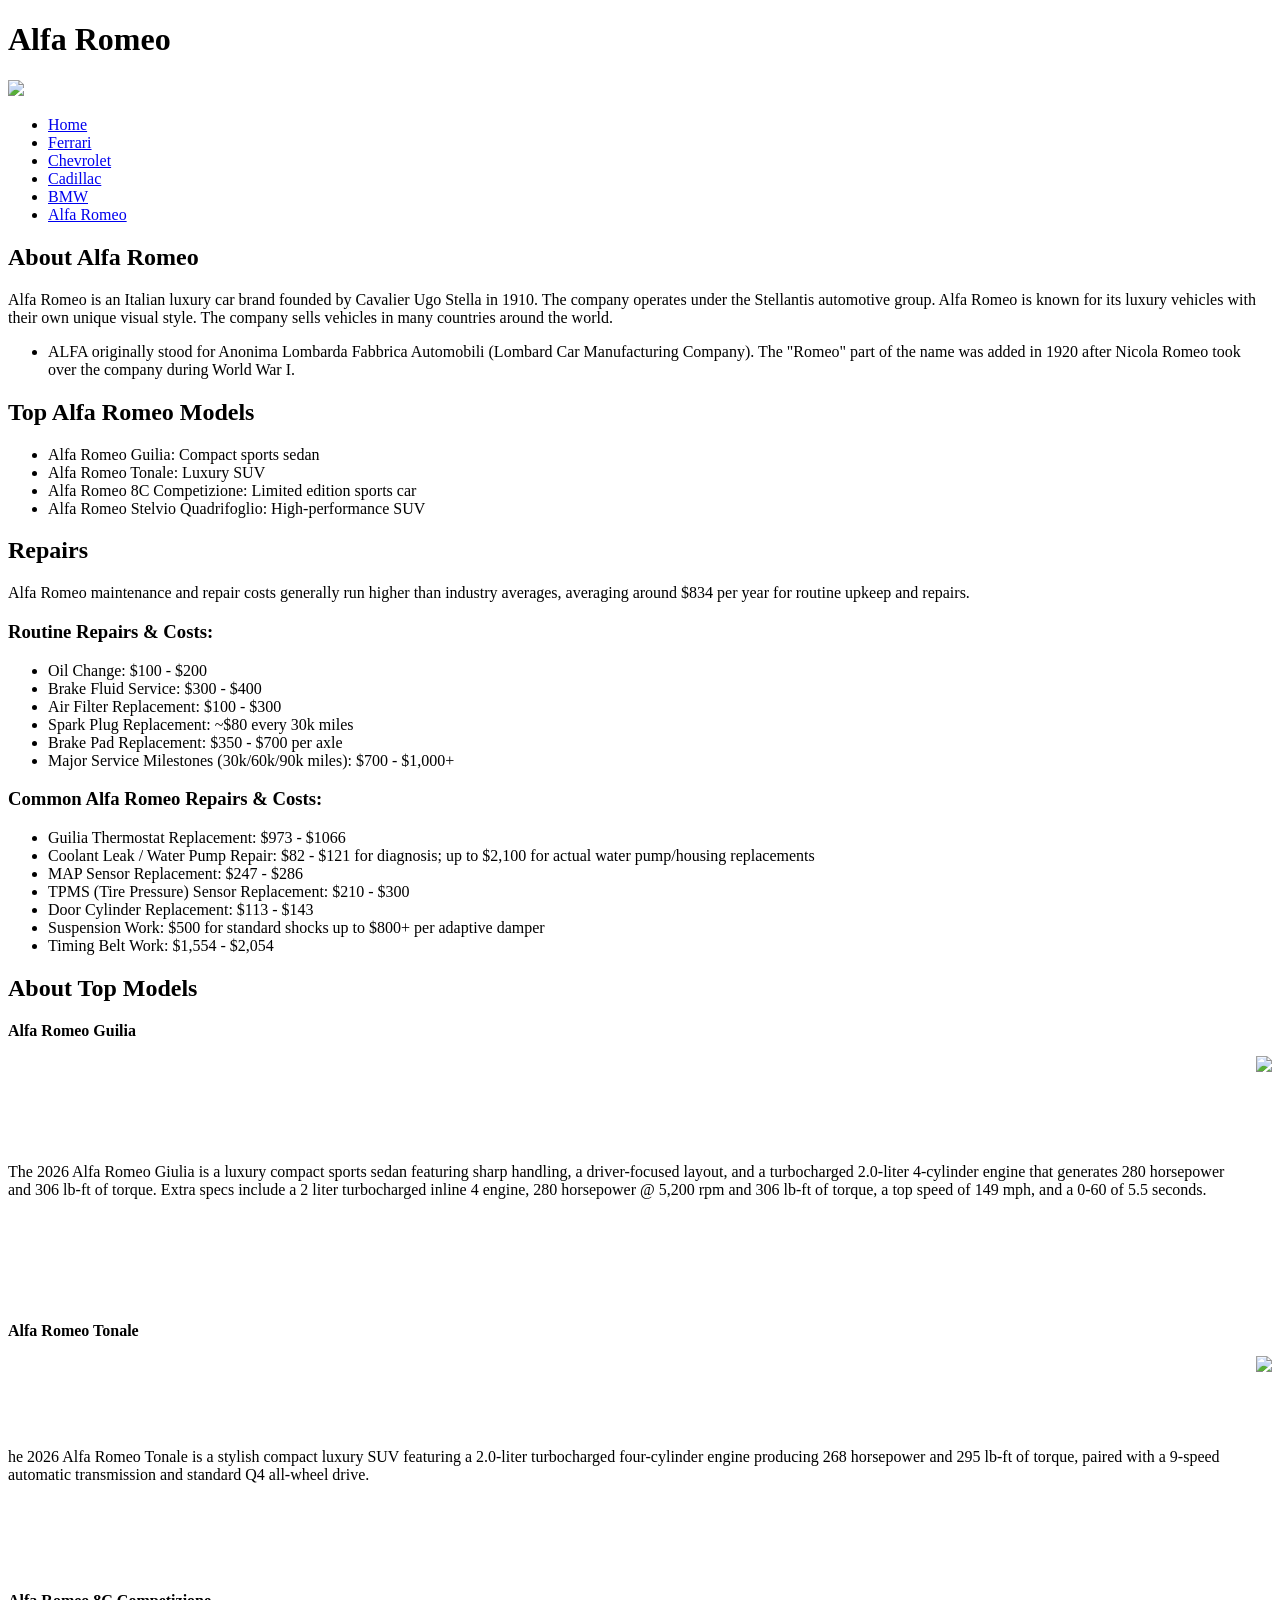
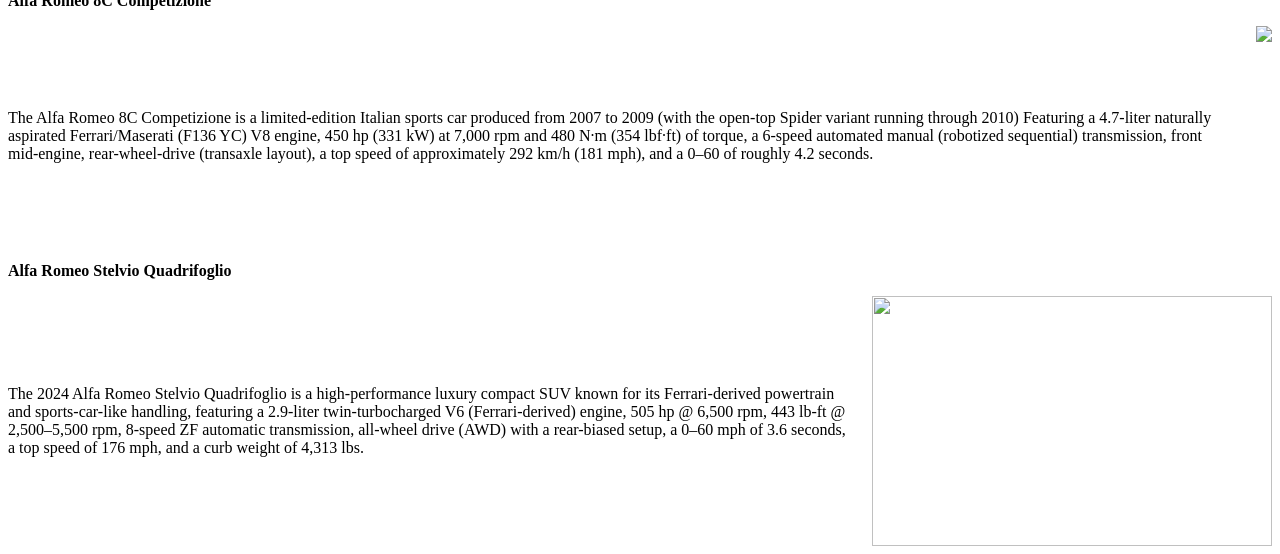
==== alfaromeo.html @ f88eddca "Add Alfa Romeo information page This HTML file contains information about Alfa Romeo, including its " ====
<!DOCTYPE html>
<head>
<title>Alfa Romeo Information</title>
<style>
.center-image {
display: block;
margin-left: auto;
margin-right: auto;
}
.container {
display: flex;
align-items: center;
gap: 20px;
}

.text-box {
flex: 1;
}

.side-image {
max-width: 300px;
height: auto;
}
</style>
<link rel="stylesheet" href="styles.css">
</head>
<body>
<h1>Alfa Romeo</h1>
<img src="logo.jpg" atl="Logo of company">
<nav>
    <ul>
      <li><a href="index.html">Home</a></li>
      <li><a href="ferrari.html">Ferrari</a></li>
      <li><a href="chevy.html">Chevrolet</a></li>
      <li><a href="cadillac.html">Cadillac</a></li>
      <li><a href="bmw.html">BMW</a></li>
      <li><a href="alfaromeo.html">Alfa Romeo</a></li>
    </ul>
  </nav>
<h2>About Alfa Romeo</h2>
<p>
Alfa Romeo is an Italian luxury car brand founded by Cavalier Ugo Stella in 1910. The company operates under the Stellantis automotive group.
Alfa Romeo is known for its luxury vehicles with their own unique visual style. The company sells vehicles in many countries around the world.
</p>
<ul>
<li> ALFA originally stood for Anonima Lombarda Fabbrica Automobili (Lombard Car Manufacturing Company). The "Romeo" part of the name was added in 1920 after Nicola Romeo took over the company during World War I.</li>
</ul>
<h2>Top Alfa Romeo Models</h2>
<ul>
<li>Alfa Romeo Guilia: Compact sports sedan</li>
<li>Alfa Romeo Tonale: Luxury SUV</li>
<li>Alfa Romeo 8C Competizione: Limited edition sports car</li>
<li>Alfa Romeo Stelvio Quadrifoglio: High-performance SUV</li>
</ul>
<h2>Repairs</h2>
<p>
Alfa Romeo maintenance and repair costs generally run higher than industry averages, averaging around $834 per year for routine upkeep and repairs.
</p>
<h3>Routine Repairs & Costs:</h3>
<ul>
<li>Oil Change: $100 - $200</li>
<li>Brake Fluid Service: $300 - $400</li>
<li>Air Filter Replacement: $100 - $300</li>
<li>Spark Plug Replacement: ~$80 every 30k miles </li>
<li>Brake Pad Replacement: $350 - $700 per axle</li>
<li>Major Service Milestones (30k/60k/90k miles): $700 - $1,000+</li>
</ul>
<h3>Common Alfa Romeo Repairs & Costs:</h3>
<ul>
<li>Guilia Thermostat Replacement: $973 - $1066</li>
<li>Coolant Leak / Water Pump Repair: $82 - $121 for diagnosis; up to $2,100 for actual water pump/housing replacements</li>
<li>MAP Sensor Replacement: $247 - $286</li>
<li>TPMS (Tire Pressure) Sensor Replacement: $210 - $300 </li>
<li>Door Cylinder Replacement: $113 - $143</li>
<li>Suspension Work: $500 for standard shocks up to $800+ per adaptive damper</li>
<li>Timing Belt Work: $1,554 - $2,054</li>
</ul>
<h2>About Top Models</h2>
<p><strong>Alfa Romeo Guilia</strong></p>
<div class="container">
<div class="text-box">
<p>The 2026 Alfa Romeo Giulia is a luxury compact sports sedan featuring sharp handling, a driver-focused layout, and a turbocharged 2.0-liter 4-cylinder engine that generates 280 horsepower and 306 lb-ft of torque.
Extra specs include a 2 liter turbocharged inline 4 engine, 280 horsepower @ 5,200 rpm and 306 lb-ft of torque, a top speed of 149 mph, and a 0-60 of 5.5 seconds.</p>
</div>
<img src = "https://uploads.onecompiler.io/45883758a/1793818055672/Guilia.jpeg" height = "250" class = center-image>
</div>
<p><strong>Alfa Romeo Tonale</strong></p>
<div class="container">
<div class="text-box">
<p>he 2026 Alfa Romeo Tonale is a stylish compact luxury SUV featuring a 2.0-liter turbocharged four-cylinder engine producing 268 horsepower and 295 lb-ft of torque, paired with a 9-speed automatic transmission and standard Q4 all-wheel drive.</p>
</div>
<img src = "https://uploads.onecompiler.io/45883758a/45883nuu3/Tonale.jpeg" height = "220" class = center-image>
</div>
<p><strong>Alfa Romeo 8C Competizione</strong></p>
<div class="container">
<div class="text-box">
<p>The Alfa Romeo 8C Competizione is a limited-edition Italian sports car produced from 2007 to 2009 (with the open-top Spider variant running through 2010) Featuring a 4.7-liter naturally aspirated Ferrari/Maserati (F136 YC) V8 engine, 450 hp (331 kW) at 7,000 rpm and 480 N·m (354 lbf·ft) of torque, a 6-speed automated manual (robotized sequential) transmission, front mid-engine, rear-wheel-drive (transaxle layout), a top speed of approximately 292 km/h (181 mph), and a 0–60 of roughly 4.2 seconds.</p>
</div>
<img src = "https://uploads.onecompiler.io/45883758a/45883nuu3/8c.jpeg" height = "220" class = center-image>
</div>
<p><strong>Alfa Romeo Stelvio Quadrifoglio</strong></p>
<div class="container">
<div class="text-box">
<p>The 2024 Alfa Romeo Stelvio Quadrifoglio is a high-performance luxury compact SUV known for its Ferrari-derived powertrain and sports-car-like handling, featuring
a 2.9-liter twin-turbocharged V6 (Ferrari-derived) engine,
505 hp @ 6,500 rpm,
443 lb-ft @ 2,500–5,500 rpm,
8-speed ZF automatic transmission,
all-wheel drive (AWD) with a rear-biased setup,
a 0–60 mph of 3.6 seconds,
a top speed of 176 mph,
and a curb weight of 4,313 lbs.</p>
</div>
<img src = "https://uploads.onecompiler.io/45883758a/458w7tdk4/SQ.png" height = "250", width = "400" class = center-image>
</div>
</body>
</html>
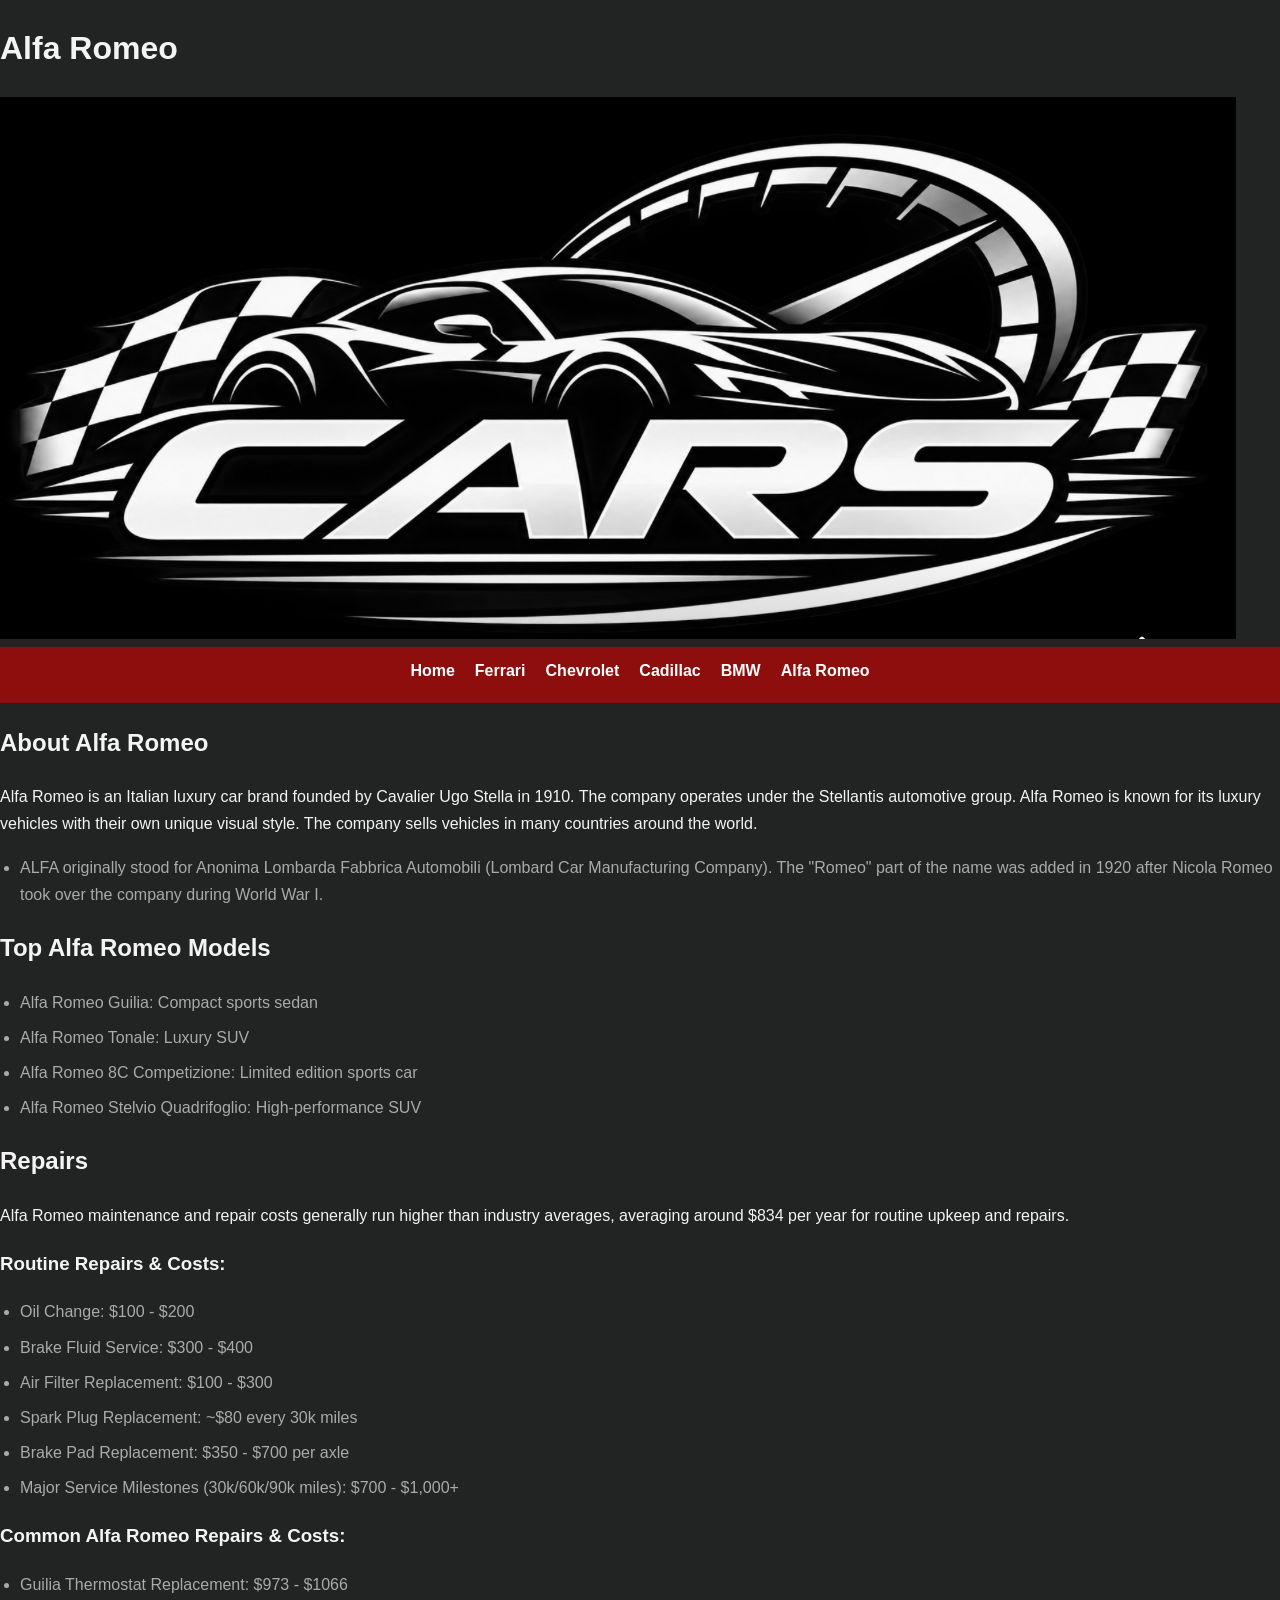
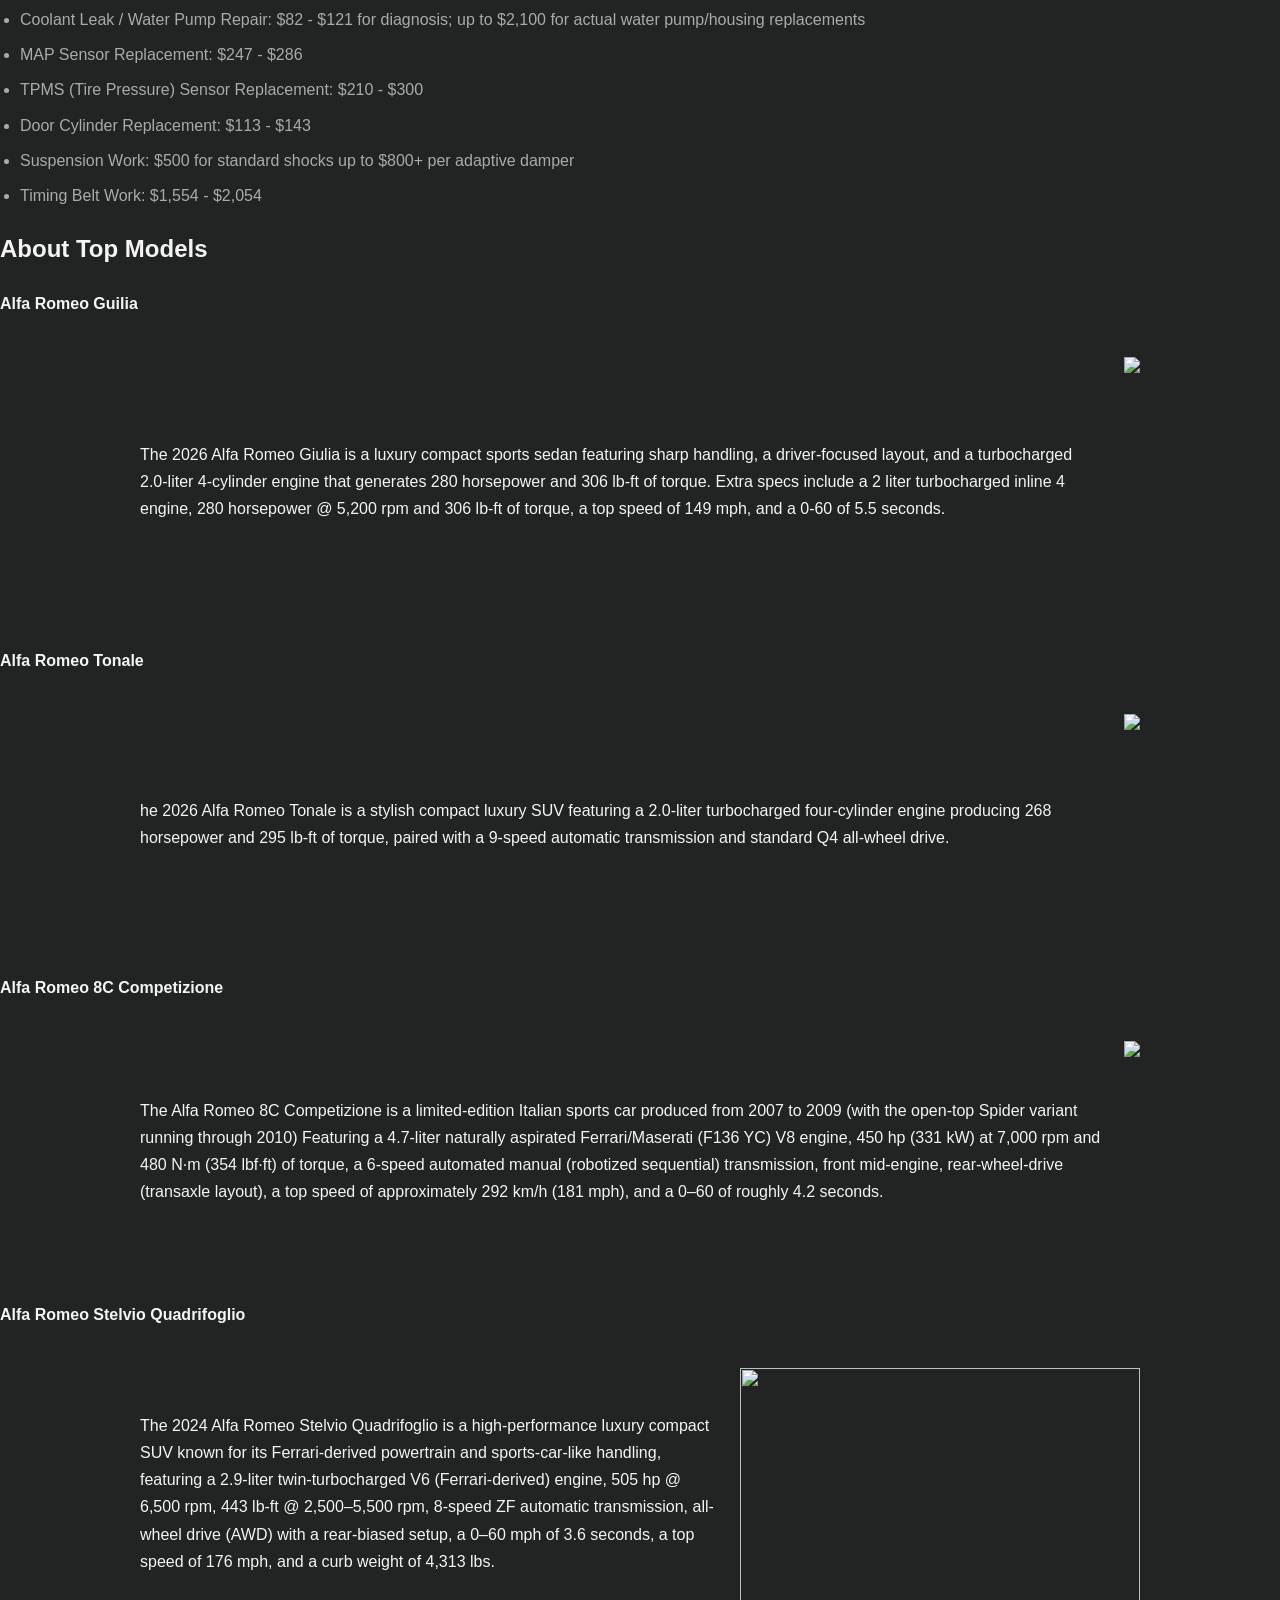
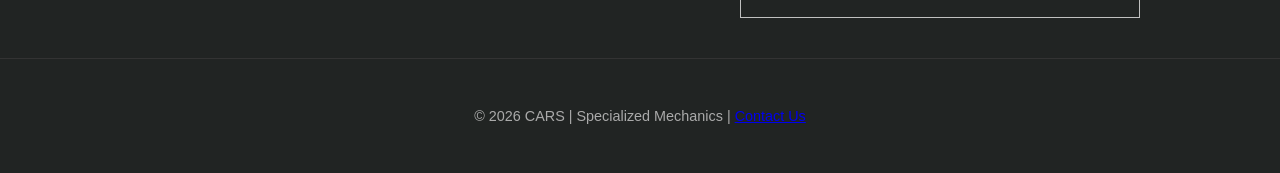
==== commit 17e2f6a7: "Add footer with contact information to alfaromeo.html" ====
--- a/alfaromeo.html
+++ b/alfaromeo.html
@@ -114,4 +114,7 @@
 <img src = "https://uploads.onecompiler.io/45883758a/458w7tdk4/SQ.png" height = "250", width = "400" class = center-image>
 </div>
 </body>
+<footer>
+<p>&copy; 2026 CARS | Specialized Mechanics | <a href="mailto:ambpow@gmail.com">Contact Us</a>
+</footer>
 </html>
--- a/styles.css
+++ b/styles.css
@@ -0,0 +1,134 @@
+:root{
+    --primary-bg: #212423;
+    --card-bg: #0e0c0c;
+    --accent-color: #8e0e0e;
+    --text-main: #f4f4f4;
+    --text-muted: #aaaaaa;
+}
+body{
+    background-color: var(--primary-bg);
+    color: var(--text-main);
+    font-family: 'Montserrat', sans-serif;
+    margin: 0;
+    padding:  0;
+    line-height: 1.7;
+
+     nav ul {
+      list-style: none;
+      margin: 0;
+      padding: 10px;
+      background: #8e0e0e;
+      display: flex;
+      justify-content: center;
+      gap: 20px;
+    }
+    nav a {
+      color: #fff;
+      text-decoration: none;
+      font-weight: bold;
+    }
+      header, footer {
+      text-align: center;
+      padding: 30px 20px;
+    }
+</style>
+}
+.navbar{
+    background-color: var(--card-bg);
+    display: flex;
+    justify-content: space-between;
+    align-items: center;
+    padding: 15px 40px;
+    border-bottom: 2px solid #333333;
+}
+.nav-brand{
+    font-size: 1.5rem;
+    font-weight: 700;
+    color: var(--accent-color);
+    letter-spacing: 2px;
+}
+.nav-links{
+    list-style: none;
+    display: flex;
+    gap: 25px;
+    margin: 0;
+    padding: 0;
+}
+.nav-links a{
+    color: var(--text-main);
+    text-decoration: none;
+    font-weight: 600;
+}
+.nav-links a:hover{
+    color: var(--accent-color);
+}
+header{
+    background: linear-gradient(rgba(0, 0, 0, 0.75)), (rgba(0, 0, 0, 0.85));
+    text-align: center;
+    padding: 80px 20px;
+    border-bottom: 4px solid var(--accent-color);
+}
+header h1{
+    color: var(--accent-color);
+    font-size: 4rem;
+    text-transform: uppercase;
+    margin: 0;
+    letter-spacing: 4px;
+}
+.subtitle{
+    color: var(--text-muted);
+    font-size: 1.1rem;
+    margin-top: 10px;
+}
+.container{
+    max-width: 1000px;
+    margin: 40px auto;
+    padding: 0 20 px;
+}
+.card{
+    background-color: var(--card-bg);
+    padding: 25px 30px;
+    margin-bottom: 30px;
+    border-radius: 8px;
+    border-left: 4px solid var(--accent-color);
+}
+table{
+    width: 100%;
+    border-collapse: collapse;
+    margin-top: 15px;
+}
+th, td{
+    padding: 12px 15 px;
+    text-align-last: left;
+    border-bottom: 1px solid #2c2c2c;
+}
+th{
+    background-color: var(--accent-color);
+    color: var(--text-main);
+    text-transform: uppercase;
+    font-size: 0.85rem;
+}
+th:hover{
+    background-color: #181616;
+}
+.grid-two{
+    display: flex;
+    gap: 30px;
+}
+.grid-two .card{
+    flex: 1;
+}
+ul{
+    padding-left: 20px;
+    color: var(--text-muted);
+}
+li{
+    margin-bottom: 8px;
+}
+footer{
+    text-align: center;
+    padding: 20px;
+    color: var(--text-muted);
+    font-size: 0.9rem;
+    border-top: 1px solid #333333;
+}
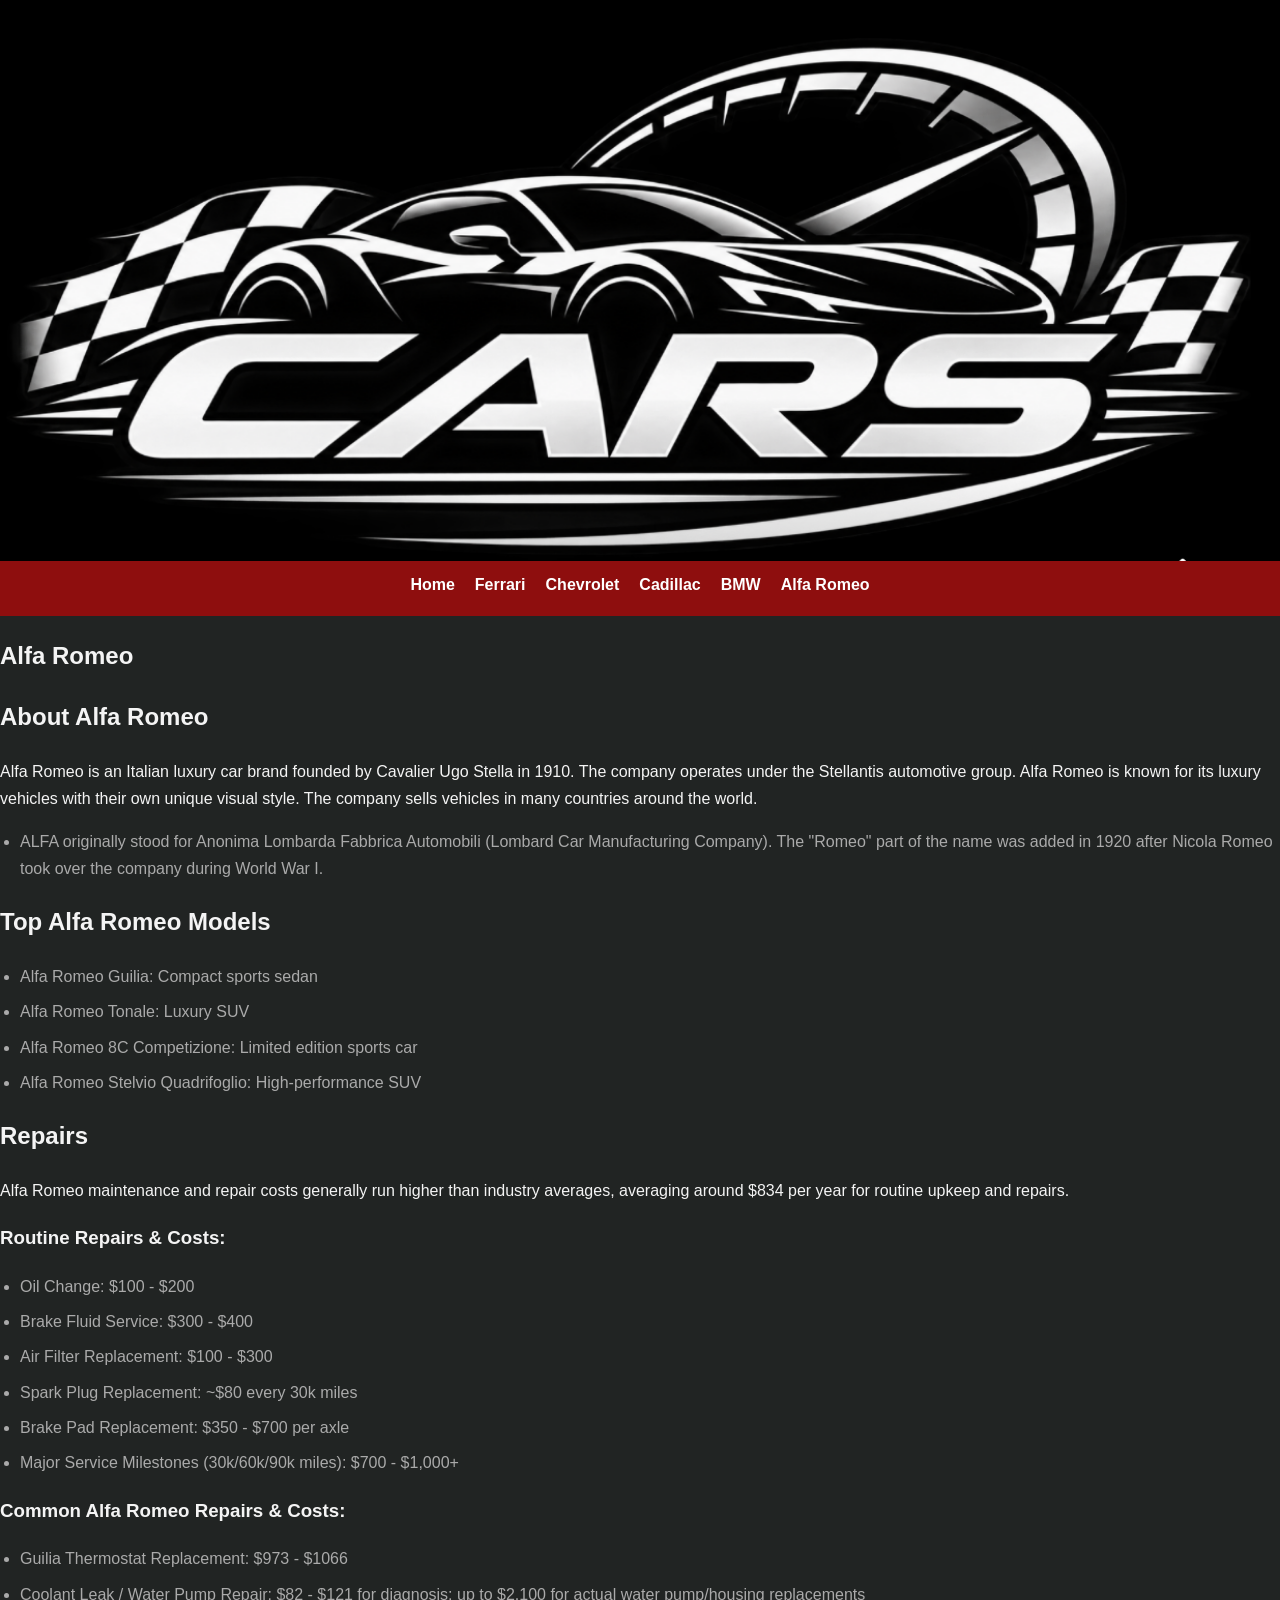
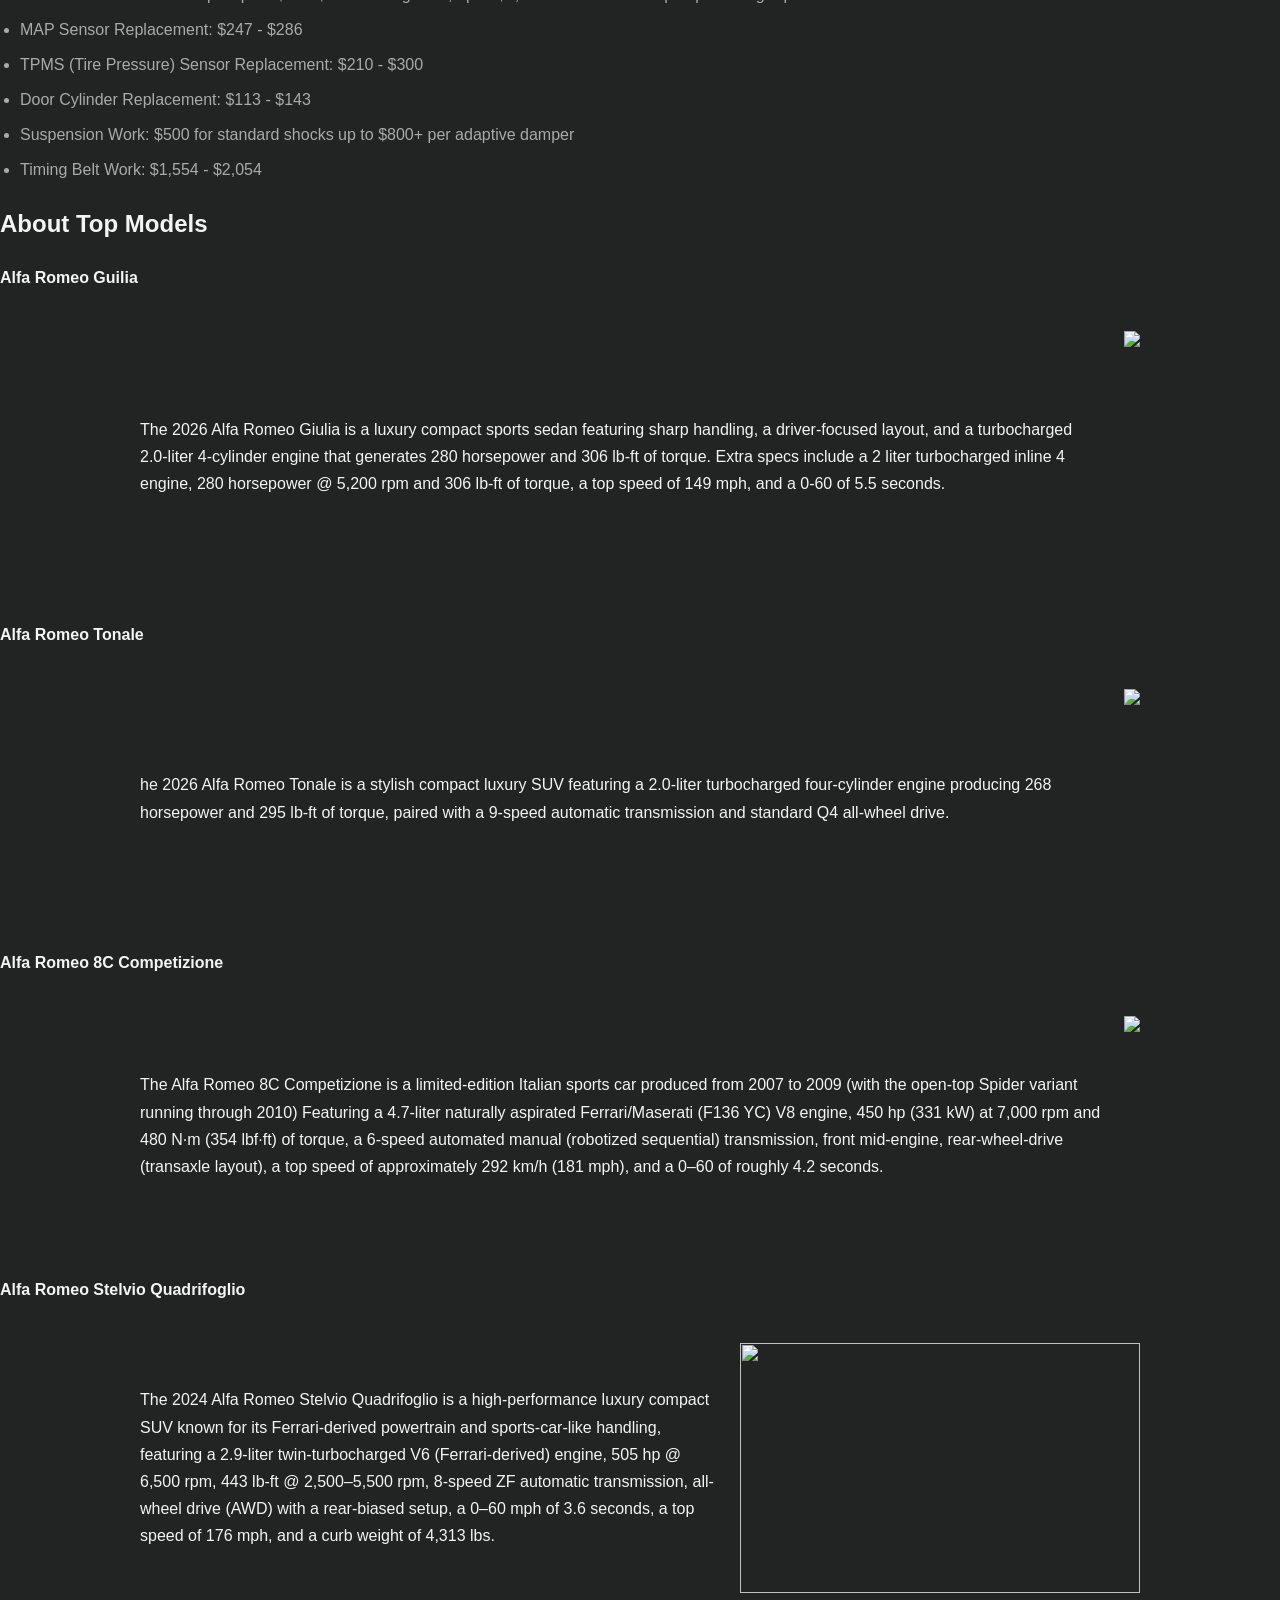
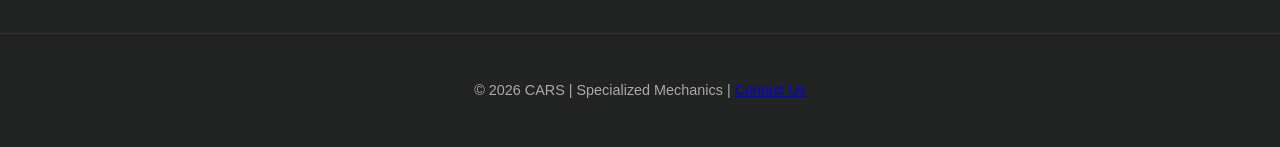
==== commit a54e9fdf: "Update alfaromeo.html" ====
--- a/alfaromeo.html
+++ b/alfaromeo.html
@@ -25,8 +25,12 @@
 <link rel="stylesheet" href="styles.css">
 </head>
 <body>
-<h1>Alfa Romeo</h1>
-<img src="logo.jpg" atl="Logo of company">
+
+    <section class="hero">
+      <img src="logo.jpg"
+           alt="cars logo"
+           width="1600" height="700"
+           style="max-width:100%; height:auto; display:block;">
 <nav>
     <ul>
       <li><a href="index.html">Home</a></li>
@@ -37,6 +41,7 @@
       <li><a href="alfaromeo.html">Alfa Romeo</a></li>
     </ul>
   </nav>
+<h1>Alfa Romeo</h1>
 <h2>About Alfa Romeo</h2>
 <p>
 Alfa Romeo is an Italian luxury car brand founded by Cavalier Ugo Stella in 1910. The company operates under the Stellantis automotive group.
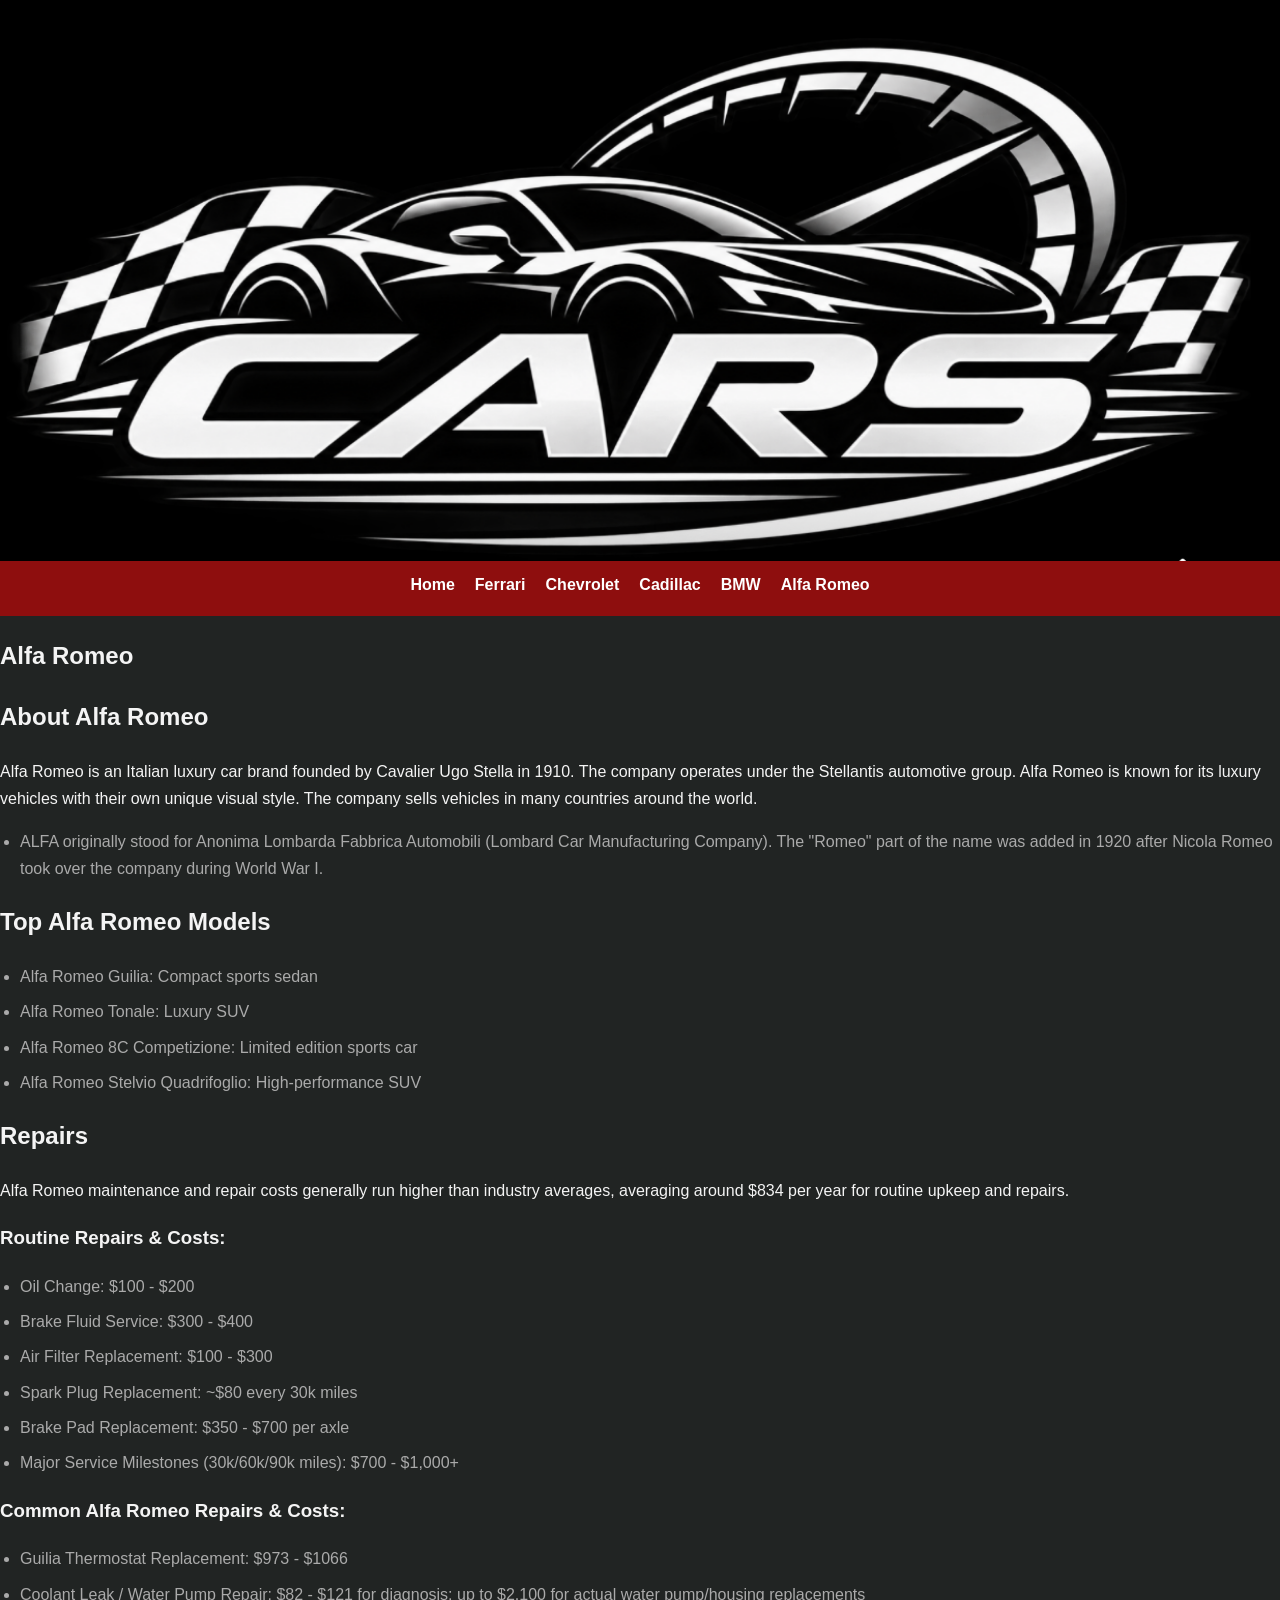
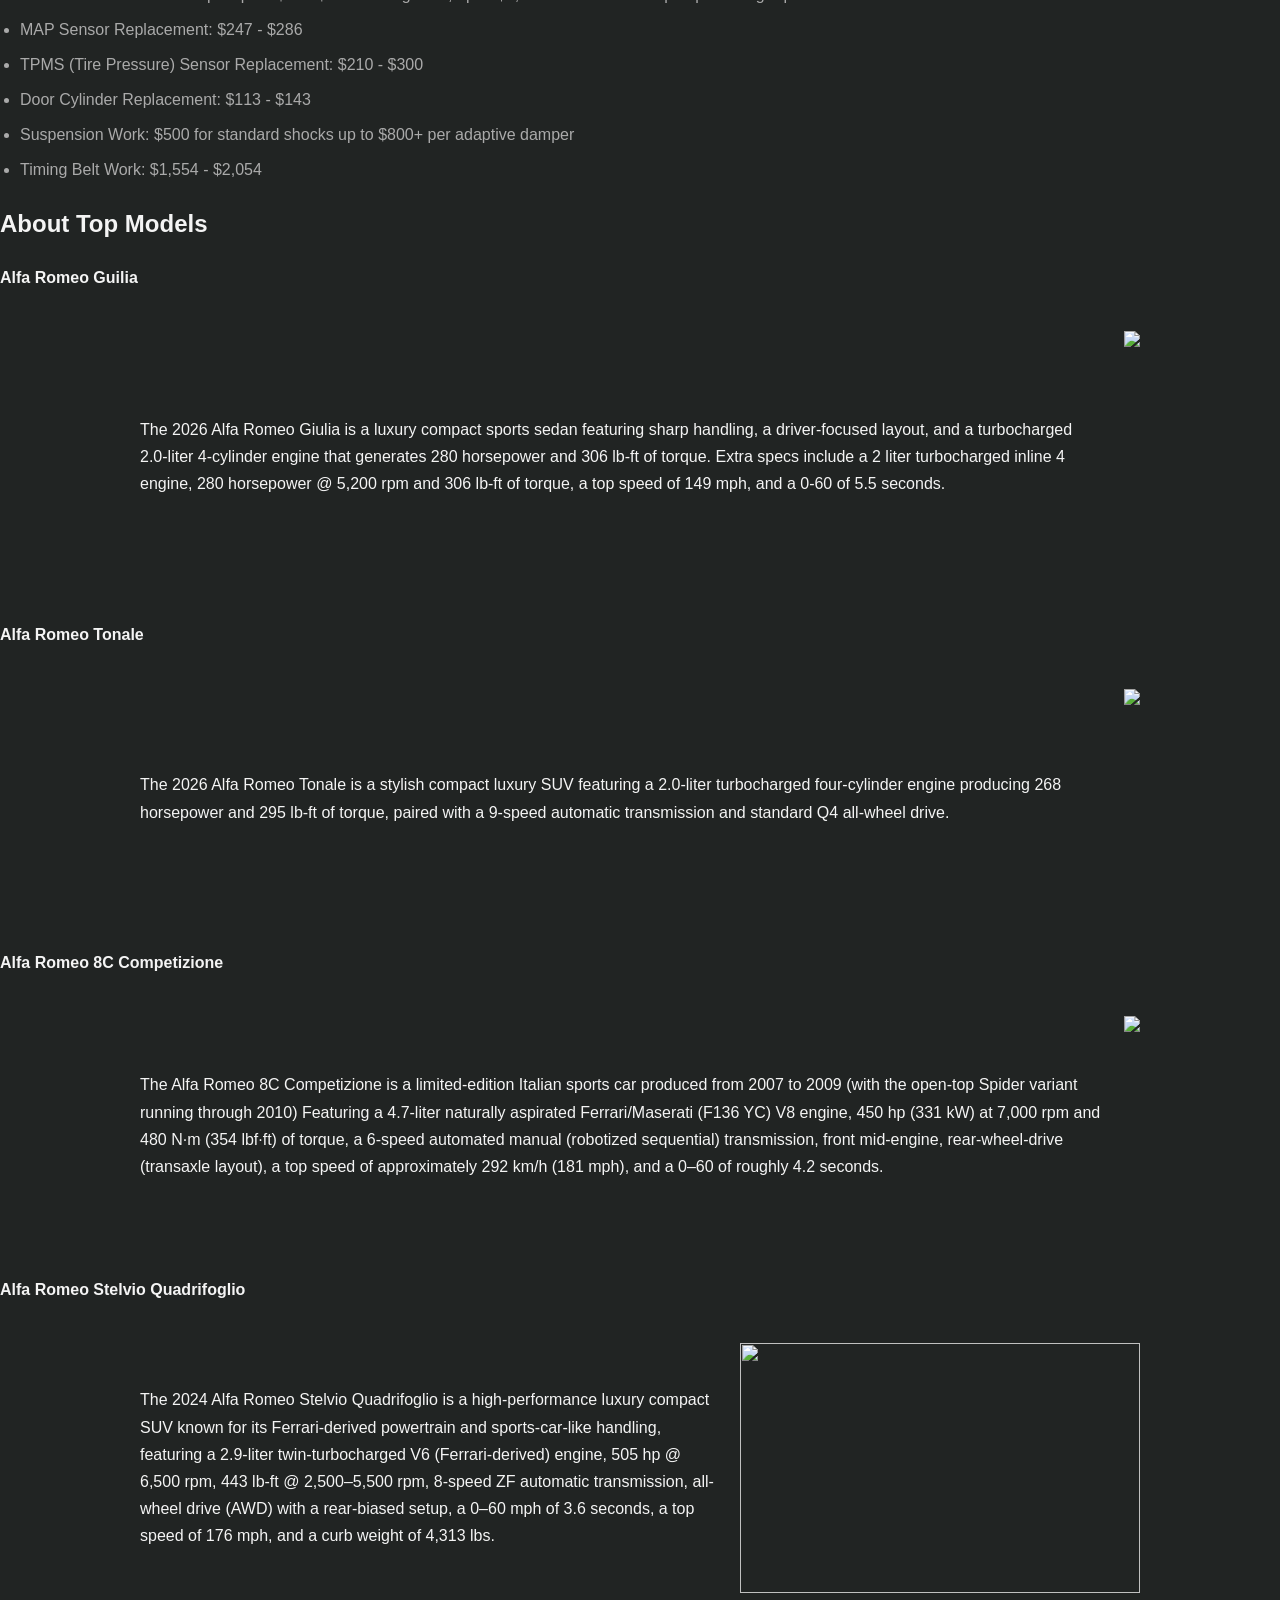
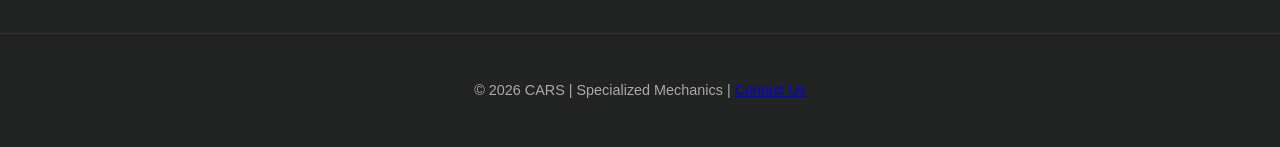
==== commit a170969e: "Fix typo in Alfa Romeo Tonale description" ====
--- a/alfaromeo.html
+++ b/alfaromeo.html
@@ -92,7 +92,7 @@
 <p><strong>Alfa Romeo Tonale</strong></p>
 <div class="container">
 <div class="text-box">
-<p>he 2026 Alfa Romeo Tonale is a stylish compact luxury SUV featuring a 2.0-liter turbocharged four-cylinder engine producing 268 horsepower and 295 lb-ft of torque, paired with a 9-speed automatic transmission and standard Q4 all-wheel drive.</p>
+<p>The 2026 Alfa Romeo Tonale is a stylish compact luxury SUV featuring a 2.0-liter turbocharged four-cylinder engine producing 268 horsepower and 295 lb-ft of torque, paired with a 9-speed automatic transmission and standard Q4 all-wheel drive.</p>
 </div>
 <img src = "https://uploads.onecompiler.io/45883758a/45883nuu3/Tonale.jpeg" height = "220" class = center-image>
 </div>
